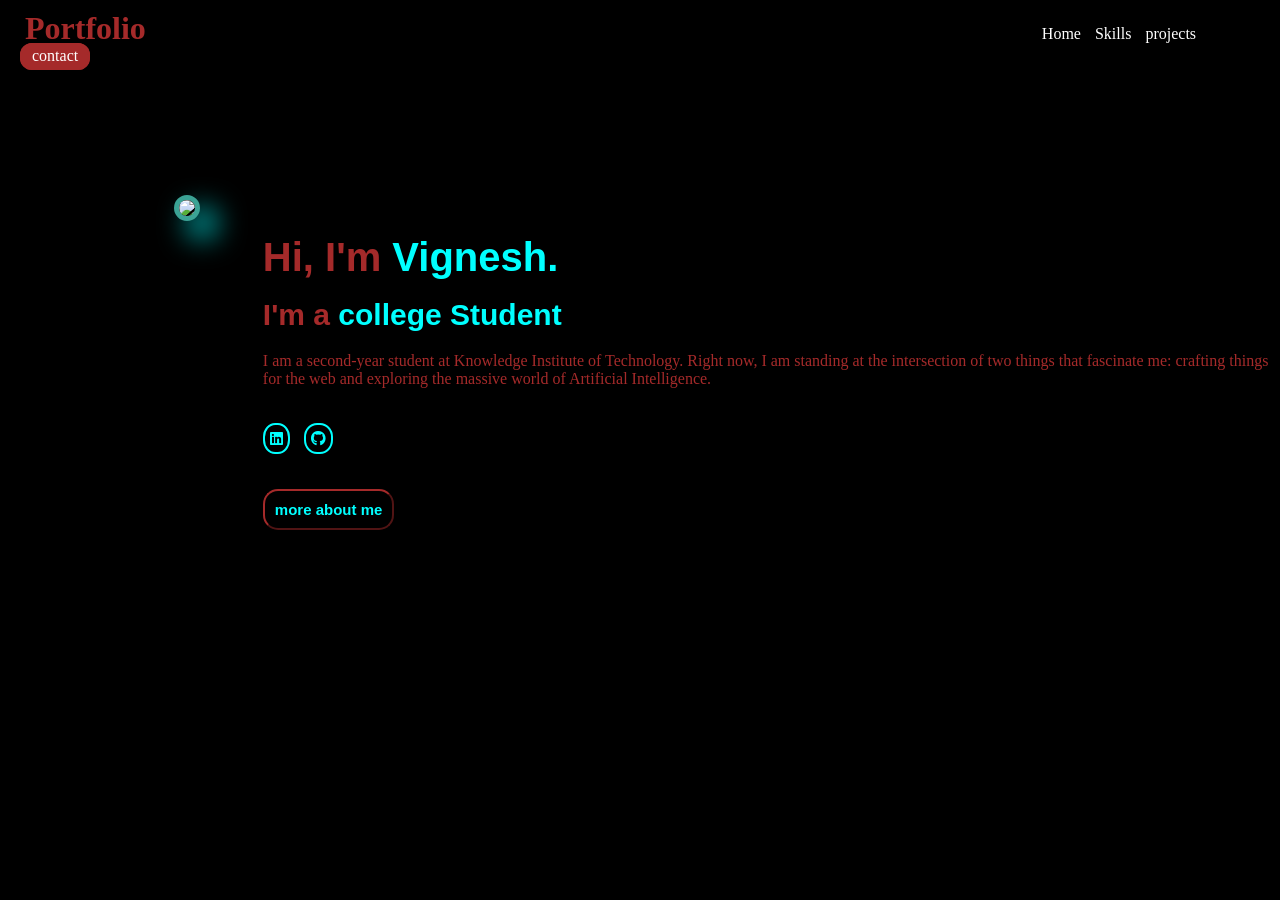
==== index.html @ dcae3a43 "first commit" ====
<!DOCTYPE html>
<html><head>
    <title>
        portfolio
    </title>
    <meta name="viewport" content="width=device-width, initial-scale=1.0">
    <link rel="stylesheet" href="style.css">
    <link rel="stylesheet" href="https://cdnjs.cloudflare.com/ajax/libs/font-awesome/6.5.1/css/all.min.css">
    </head>
    <body>
        <div class="header">
            
        <h1 style="padding-left:15px ;">Portfolio</h1>
        <ul><nav class="2">
            <li class="tiny">Home</li>
            <li class="tiny">Skills</li>
            <li class="tiny">projects</li>
            <li class="what">contact</li>
        </nav>
    </ul
        </div>
        <div class="second"> 
        <div class="image">
            <img src="c:\Users\ELCOT\Downloads\im.jpeg" width="250px" length="250px" border="5px">
        </div>
        <div class="headerr">
            <div class="tochange">
            <h1 style="font-family:'Gill Sans', 'Gill Sans MT', Calibri, 'Trebuchet MS', sans-serif;">Hi, I'm <span>Vignesh.</span></h1>
            </div>
            <br>
            <h1 style="font-size:30px;">I'm a <span> college Student </span></h1>
            <br>
            <p style="font-family: 'Times New Roman', Times, serif;">
                I am a second-year student at Knowledge Institute of Technology. Right now, I am standing at the intersection of two things that fascinate me: crafting things for the web and exploring the massive world of Artificial Intelligence.</p>
              <div class="link">
                <a href="https://www.linkedin.com/in/vignesh-s-b5706b39a?utm_source=share&utm_campaign=share_via&utm_content=profile&utm_medium=android_app" target="_blank"><i class="fa-brands fa-linkedin" style="color: aqua;"></i> </a>
                </div>
                <div class="link2"><a href="https://github.com/vigneshsuresh235-star/portfolio"><i class="fa-brands fa-github" style="color: aqua;"></i></a></div>
                <div class="buttons"> 
                    <a href="project1secondpage.html">
                    <button onclick="" style="font-family: 'Lucida Sans', 'Lucida Sans Regular', 'Lucida Grande', 'Lucida Sans Unicode', Geneva, Verdana, sans-serif;">
                       <h2> more about me </h2>
                    </button>
                    </a>
                </div>
        </div>
        </div>
        <div>
            
        </div>
    </body>
</html>
---- style.css ----
*{
    padding: 0px;
    margin: 0px;
    background-color: black;
    cursor: pointer;

}
.header{
    color: brown;

}
li{
    color: white;
    display: inline;
    margin-left: 10px;
    

}
h1,ul,nav{
    display: inline;
}
ul{
    margin-left: 70%;

}

.header{
    padding: 5px;
    margin: 5px;
}
.tiny:hover{
    color:brown;
    text-decoration: underline;
    
}
.what{
    border:2px solid;
    border-radius:12px 12px ;
    padding: 4px;
    padding-top: 2px;
    border-color: brown;
    background-color:brown;
    padding-left: 10px;
    padding-right: 10px;
}
.image img{
    heigth: 300px;
    width: 300px;
    border-radius: 150px;
    border-color: rgb(59, 163, 149);
}
.image{
    display: inline-block;
    margin-top: 130px;
    margin-left: 13%;

}
span{
    color: aqua;
    display: inline;
}
.headerr{
    display: inline;
    margin-top: 170px;
    margin-left: 5%;
    font-family: 'Gill Sans', 'Gill Sans MT', Calibri, 'Trebuchet MS', sans-serif;
}
.second{
    display: flex;
}
.tochange{
    font-size: 20px;
}
p{
    margin-top: 20px    ;
}
.link{
    margin-top: 35px;
    font-size: 15px;
    border: 2px solid aqua;
    display: inline-block;
    padding: 5px;
    border-radius: 45%;
    background-color: transparent;
    transition: 0.3s linear;
}
.link:hover
{
    filter:drop-shadow(0 0 10px aqua);
    scale:1.3;
    color:aliceblue;
    background-color: aqua;
    text-decoration: none;
}
.link2{
    margin-top: 35px;
    font-size: 15px;
    border: 2px solid aqua;
    display: inline-block;
    padding: 5px;
    border-radius: 45%;
    background-color: transparent;
    transition: 0.3s linear;
    margin-left: 10px;
}
.link2:hover
{
    filter:drop-shadow(0 0 10px aqua);
    scale:1.3;
    color:aliceblue;
    background-color: aqua;
    text-decoration: none;
}
button{
    color: antiquewhite;
    border-color: brown;
    border-radius: 15px;
    padding: 10px;
    margin-top: 35px;
    display: inline-block;
    
}
button:hover{
    transition-duration: 1s;
    transform: scale(1.3);
}
h2{
    color: aqua;
    font-size: 15px;
}
.tit{
    border: 20px solid blueviolet;
    border-width: 3px;
    display: inline-block;
    border-radius: 15px;
    padding:8px;
    margin-top: 15px;
    margin-left: 13px;
    border-color:red;
    background-color:rgb(23, 235, 189);
    font-size: 23px ;
    font-family: Arial, Helvetica, sans-serif;
}
.tabb{
    border-color: white;
    border-style: solid;
    border-width: 2px;
    display: inline-block;
    margin-left: 50px;
    margin-top: 20px;
    border-radius: 15px;
    background-color: grey ;
    margin-right: 40px ;
}
.nbutten{
    margin-left: 30%;
}
.last{
    color: blue;
    text-align: center;
    padding-top:100px;
}
img{
    filter: drop-shadow(15px 15px 15px  aqua);
}
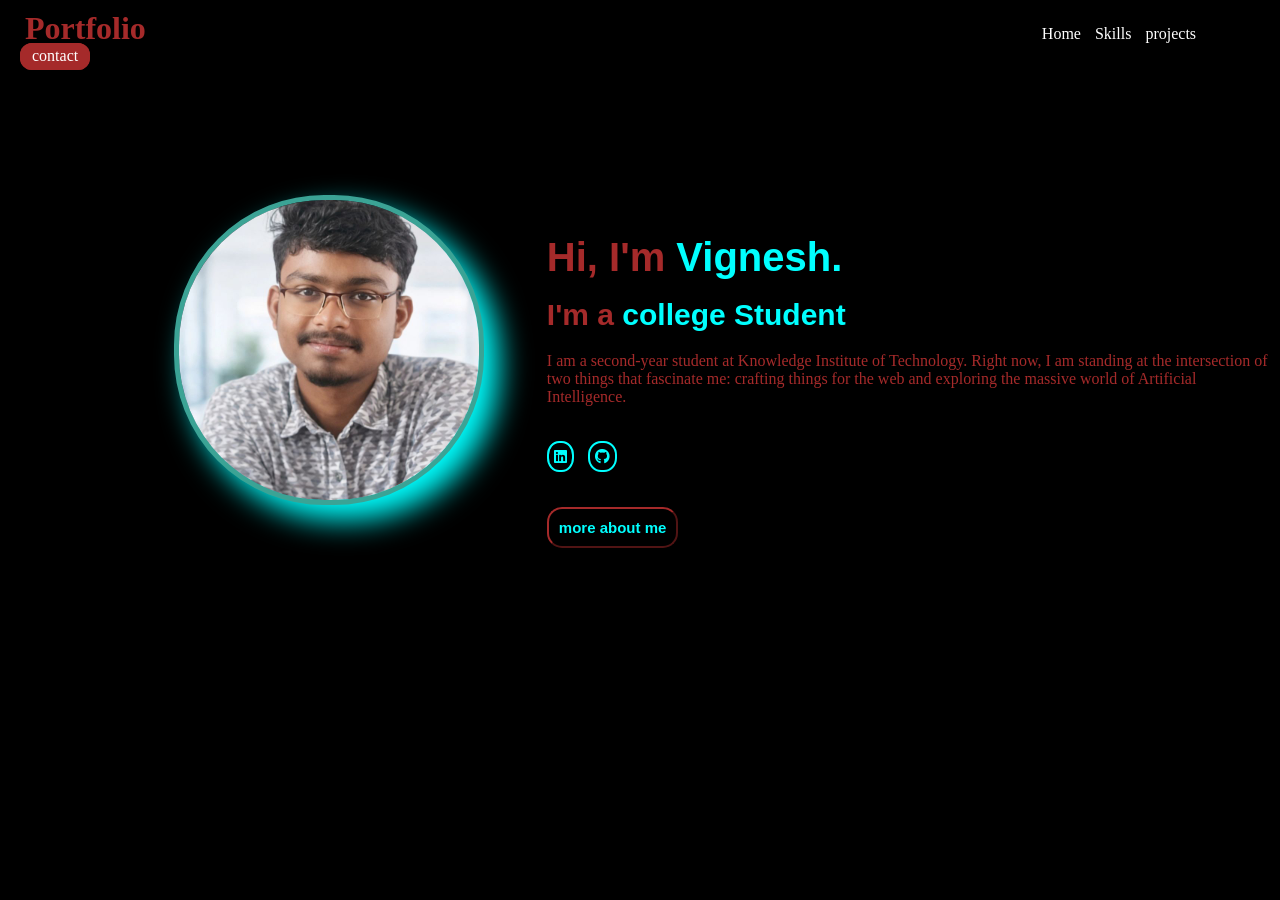
==== commit 0fc888a7: "Fix image source and clean up HTML entities Updated image source path and fixed HTML entities." ====
--- a/index.html
+++ b/index.html
@@ -21,7 +21,7 @@
         </div>
         <div class="second"> 
         <div class="image">
-            <img src="c:\Users\ELCOT\Downloads\im.jpeg" width="250px" length="250px" border="5px">
+            <img src="im.jpeg" width="250px" length="250px" border="5px">
         </div>
         <div class="headerr">
             <div class="tochange">
@@ -49,4 +49,4 @@
             
         </div>
     </body>
-</html>+</html>
